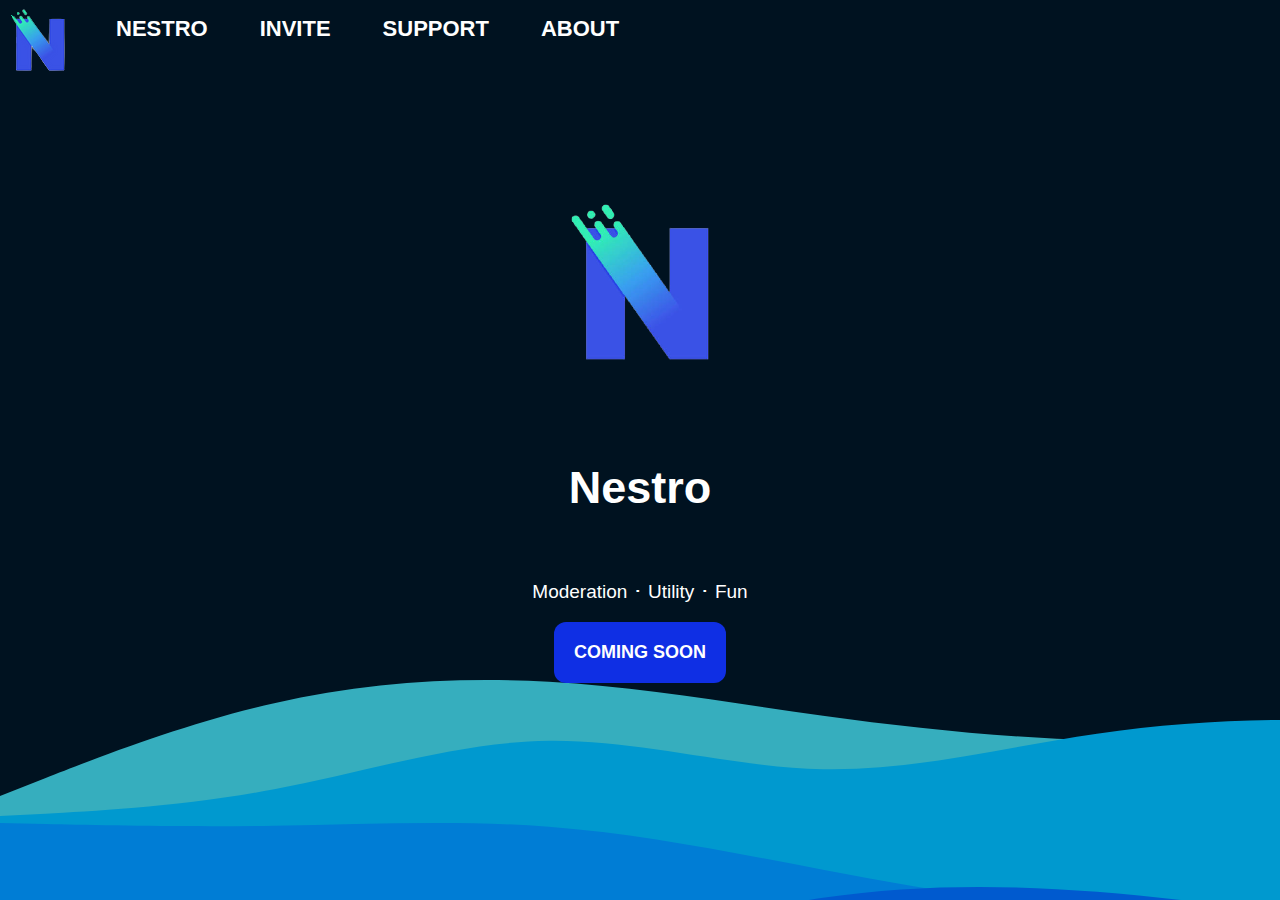
==== index.html @ c1914ac7 "Add files via upload" ====
<!DOCTYPE html>
<html>
    <head>
        <meta charset="utf-8">
        <meta http-equiv="X-UA-Compatible" content="IE=edge">
        <title>Nestro</title>
        <meta name="description" content="Coming Soon!">
        <meta name="viewport" content="width=device-width, initial-scale=1">
        <link rel="shortcut icon" href="assets/logo2.png" type="image/x-icon"/>
        <meta name="theme-color" content="#1d89e0">
        <meta name="twitter:image" content="https://cdn.discordapp.com/attachments/841560130217705482/890887777145745438/logo.png">
        <link href="https://cdn.jsdelivr.net/npm/bootstrap@5.1.1/dist/css/bootstrap.min.css" rel="stylesheet" integrity="sha384-F3w7mX95PdgyTmZZMECAngseQB83DfGTowi0iMjiWaeVhAn4FJkqJByhZMI3AhiU" crossorigin="anonymous">
        <link rel="stylesheet" href="style.css">
    </head>
    <body>
        <div class="navbar">
            <ul>
                <img src="assets/logo2.png" width="64"/>
                <li><a></a>&zwnj;</li>
                <li><a href="https://nestro.cf/"><b>NESTRO</b></a></li>
                <li><a></a>&zwnj;</li>
                <li><a href="https://nestro.cf/"><b>INVITE</b></a></li>
                <li><a></a>&zwnj;</li>
                <li><a href="https://discord.gg/bFcm9XfHv8"><b>SUPPORT</b></a></li>
                <li><a></a>&zwnj;</li>
                <li><a href="https://nestro.cf/"><b>ABOUT</b></a></li>
            </ul>
        </div>
        <div class="main">
            <p class="spc">&zwnj;</p>
            <img src="assets/logo.png" width="300"/>
            <h1>Nestro</h1>
            <li><a></a>&zwnj;</li>
            <p>Moderation ･ Utility ･ Fun</p>
            <button id="inv"><b>COMING SOON<b></button>
        </div>
        <script src="script.js" async defer></script>
    </body>
</html>
---- style.css ----
@import url('https://fonts.googleapis.com/css2?family=Lato:wght@100&family=Raleway:wght@100&display=swap');
@import url('https://fonts.googleapis.com/css2?family=Glory:wght@200&display=swap');
body {
    font-family: 'Trebuchet MS', 'Lucida Sans Unicode', 'Lucida Grande', 'Lucida Sans', Arial, sans-serif;
    background-image: url(assets/background.svg);
}
.navbar ul {
    list-style-type: none;
    margin: 0;
    padding: 0;
    overflow: hidden;
    background-color: transparent;
}
.navbar li {
    float: left;
    margin-left: 10px;
}
.navbar li a {
    font-family: 'Trebuchet MS', 'Lucida Sans Unicode', 'Lucida Grande', 'Lucida Sans', Arial, sans-serif;
    display: block;
    font-size: 22px;
    text-decoration: none;
    color: white;
    padding: 8px;
}
.navbar img {
    float: left;
}
.navbar li a:hover{
    text-decoration: underline;
    color: rgb(223, 0, 0);
    transition: 0.60s;
}
.main h1{
    text-align: center;
    font-size: 45px;
    color: white;
    font-family: BlinkMacSystemFont, 'Segoe UI', Roboto, Oxygen, Ubuntu, Cantarell, 'Open Sans', 'Helvetica Neue', sans-serif;
}
.main p {
    color: white;
    text-align: center;
    font-size: 19px;
}
.main img {
    display: block;
    margin-left: auto;
    margin-right: auto;
}
#inv {
    display: block;
    margin: auto;
    padding: 20px;
    border-radius: 12px;
    background-color: rgb(15, 47, 228);
    color: rgb(255, 255, 255);
    font-size: 18px;
    border: none;
    cursor: pointer;
}
#inv:hover {
    transition: 0.70s;
    color: rgb(255, 255, 255);
    background-color: blue;
}
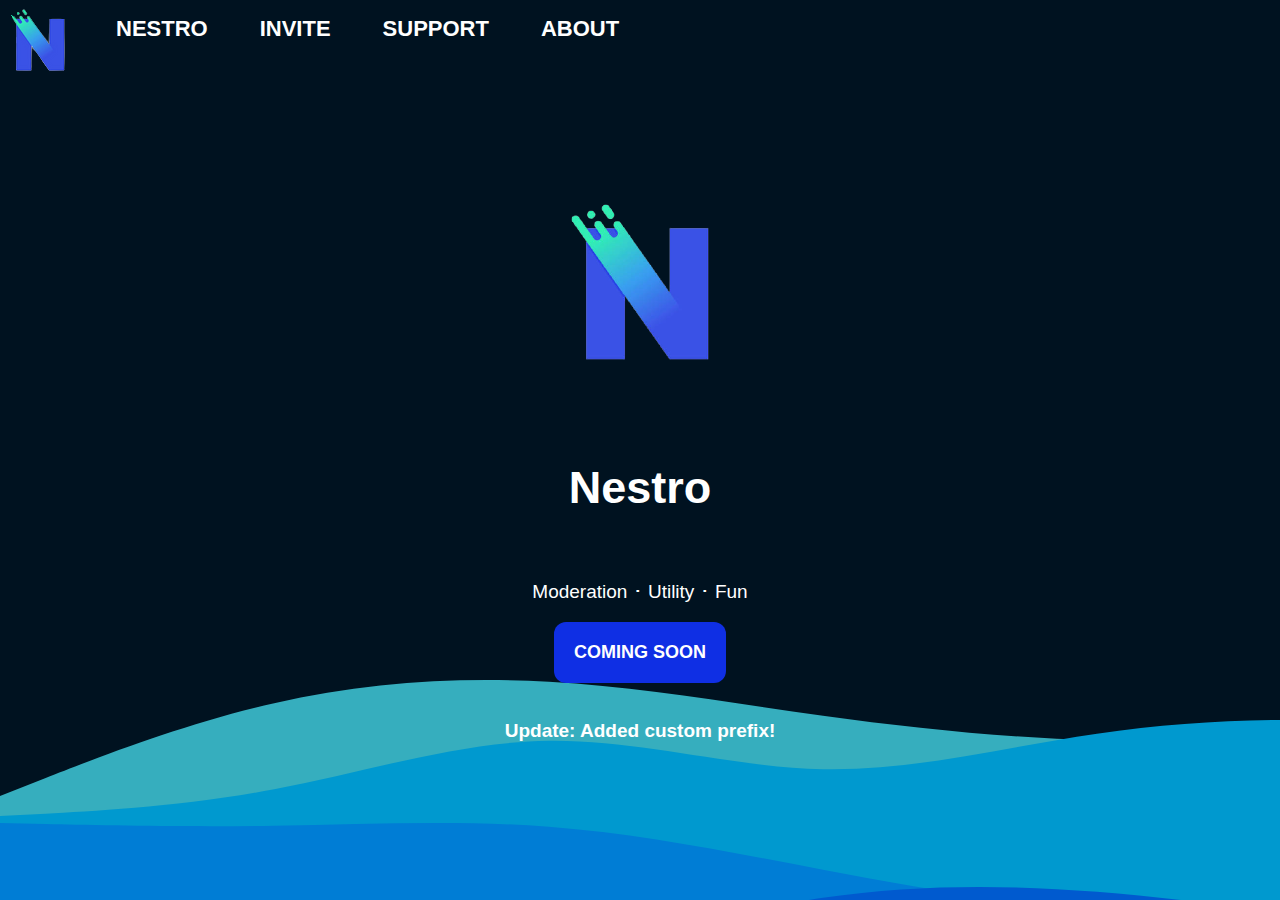
==== commit 7b117385: "Add files via upload" ====
--- a/index.html
+++ b/index.html
@@ -33,6 +33,8 @@
             <li><a></a>&zwnj;</li>
             <p>Moderation ･ Utility ･ Fun</p>
             <button id="inv"><b>COMING SOON<b></button>
+            <li><a></a>&zwnj;</li>
+            <p>Update: Added custom prefix!</p>
         </div>
         <script src="script.js" async defer></script>
     </body>
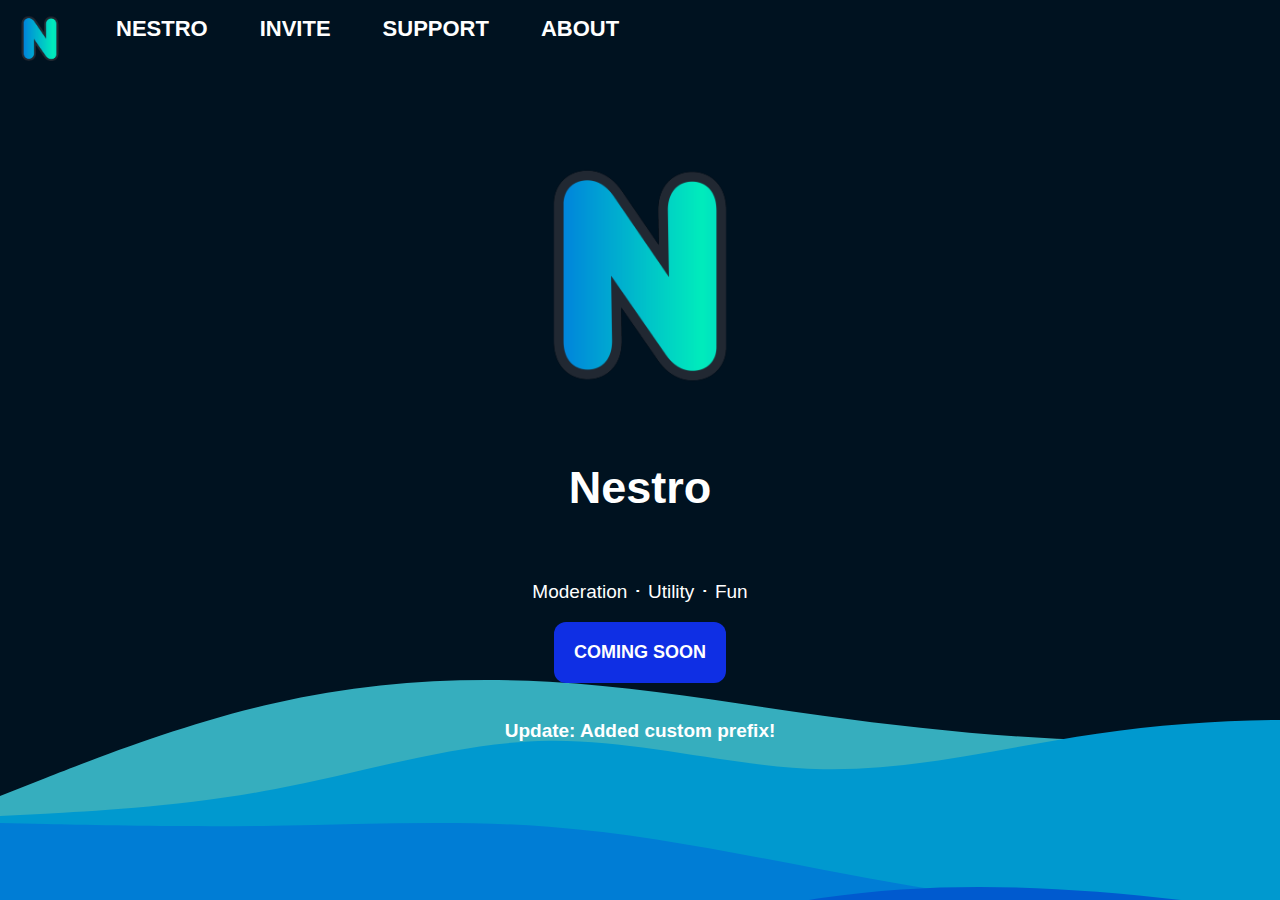
==== commit c0ed5b3e: "Add files via upload" ====
--- a/index.html
+++ b/index.html
@@ -6,7 +6,7 @@
         <title>Nestro</title>
         <meta name="description" content="Coming Soon!">
         <meta name="viewport" content="width=device-width, initial-scale=1">
-        <link rel="shortcut icon" href="assets/logo2.png" type="image/x-icon"/>
+        <link rel="shortcut icon" href="assets/logo.png" type="image/x-icon"/>
         <meta name="theme-color" content="#1d89e0">
         <meta name="twitter:image" content="https://cdn.discordapp.com/attachments/841560130217705482/890887777145745438/logo.png">
         <link href="https://cdn.jsdelivr.net/npm/bootstrap@5.1.1/dist/css/bootstrap.min.css" rel="stylesheet" integrity="sha384-F3w7mX95PdgyTmZZMECAngseQB83DfGTowi0iMjiWaeVhAn4FJkqJByhZMI3AhiU" crossorigin="anonymous">
@@ -15,7 +15,7 @@
     <body>
         <div class="navbar">
             <ul>
-                <img src="assets/logo2.png" width="64"/>
+                <img src="assets/logo.png" width="64"/>
                 <li><a></a>&zwnj;</li>
                 <li><a href="https://nestro.cf/"><b>NESTRO</b></a></li>
                 <li><a></a>&zwnj;</li>
@@ -23,7 +23,7 @@
                 <li><a></a>&zwnj;</li>
                 <li><a href="https://discord.gg/bFcm9XfHv8"><b>SUPPORT</b></a></li>
                 <li><a></a>&zwnj;</li>
-                <li><a href="https://nestro.cf/"><b>ABOUT</b></a></li>
+                <li><a href="about.html"><b>ABOUT</b></a></li>
             </ul>
         </div>
         <div class="main">
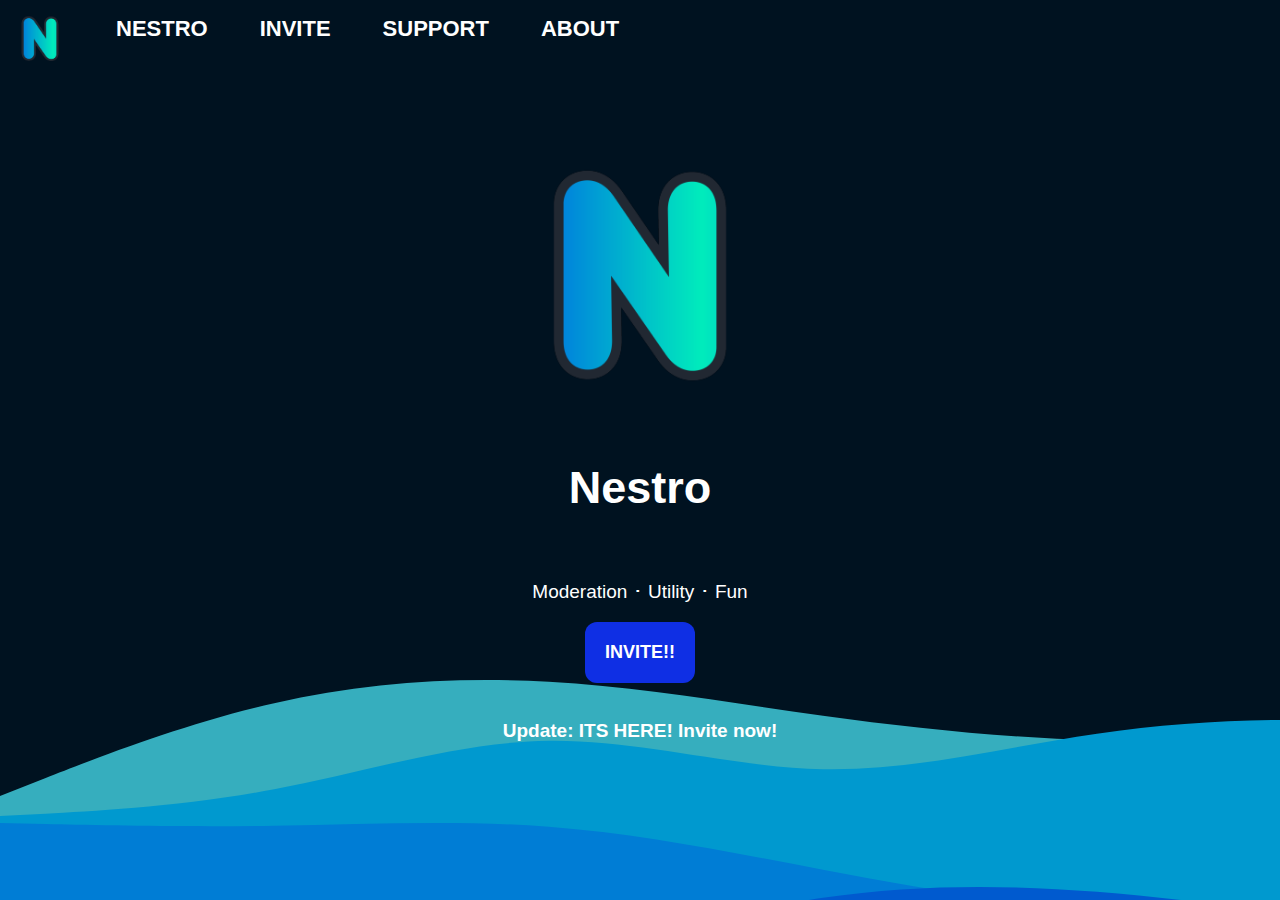
==== commit defc2246: "Add files via upload" ====
--- a/index.html
+++ b/index.html
@@ -19,7 +19,7 @@
                 <li><a></a>&zwnj;</li>
                 <li><a href="https://nestro.cf/"><b>NESTRO</b></a></li>
                 <li><a></a>&zwnj;</li>
-                <li><a href="https://nestro.cf/"><b>INVITE</b></a></li>
+                <li><a href="https://discord.com/api/oauth2/authorize?client_id=890931193015578636&permissions=536870387702&scope=bot%20applications.commands"><b>INVITE</b></a></li>
                 <li><a></a>&zwnj;</li>
                 <li><a href="https://discord.gg/bFcm9XfHv8"><b>SUPPORT</b></a></li>
                 <li><a></a>&zwnj;</li>
@@ -32,9 +32,9 @@
             <h1>Nestro</h1>
             <li><a></a>&zwnj;</li>
             <p>Moderation ･ Utility ･ Fun</p>
-            <button id="inv"><b>COMING SOON<b></button>
+            <button id="inv"><b>INVITE!! <b></button>
             <li><a></a>&zwnj;</li>
-            <p>Update: Added custom prefix!</p>
+            <p>Update: ITS HERE! Invite now!</p>
         </div>
         <script src="script.js" async defer></script>
     </body>
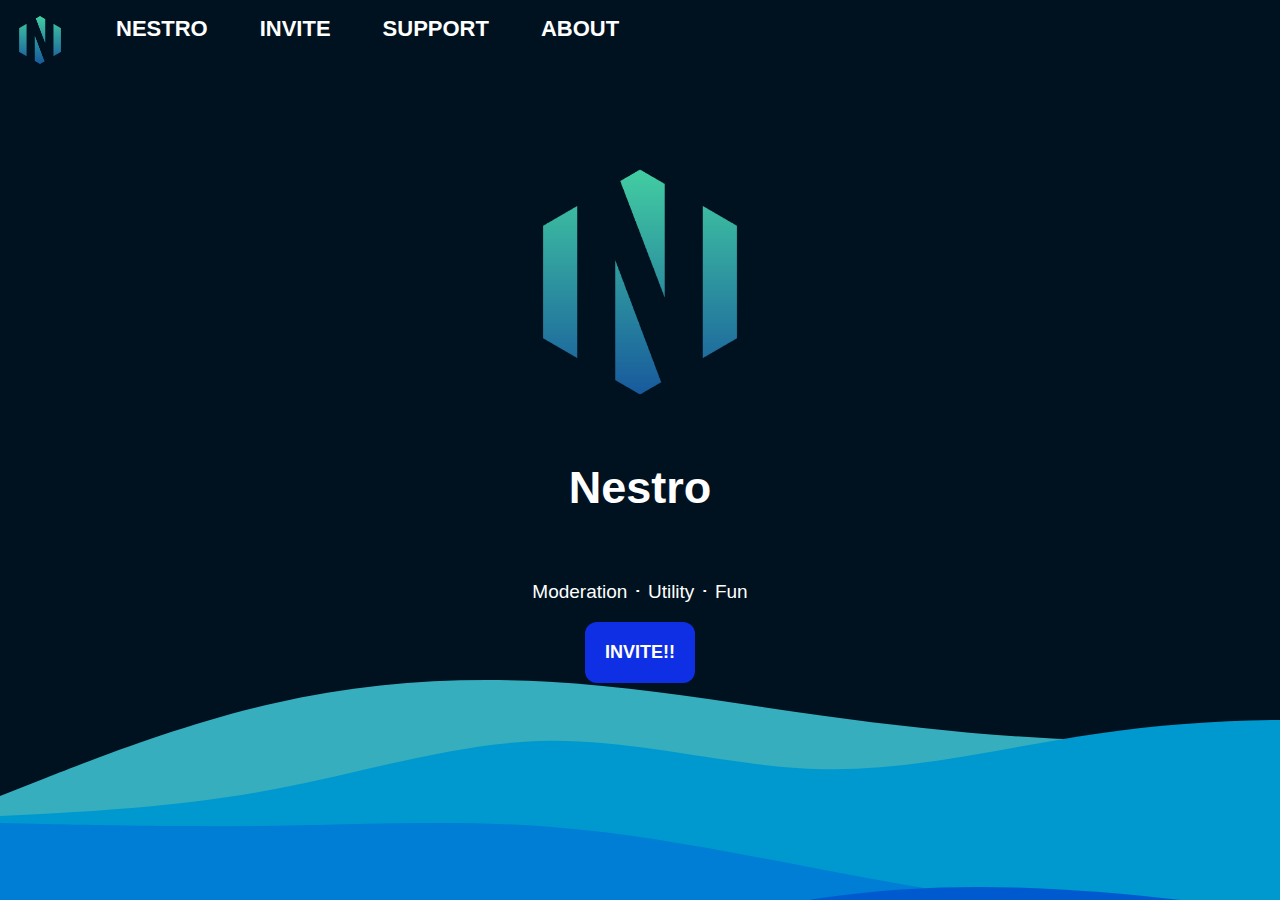
==== commit 8ea92158: "Add files via upload" ====
--- a/index.html
+++ b/index.html
@@ -6,7 +6,7 @@
         <title>Nestro</title>
         <meta name="description" content="Coming Soon!">
         <meta name="viewport" content="width=device-width, initial-scale=1">
-        <link rel="shortcut icon" href="assets/logo.png" type="image/x-icon"/>
+        <link rel="shortcut icon" href="assets/favbg.png" type="image/x-icon"/>
         <meta name="theme-color" content="#1d89e0">
         <meta name="twitter:image" content="https://cdn.discordapp.com/attachments/841560130217705482/890887777145745438/logo.png">
         <link href="https://cdn.jsdelivr.net/npm/bootstrap@5.1.1/dist/css/bootstrap.min.css" rel="stylesheet" integrity="sha384-F3w7mX95PdgyTmZZMECAngseQB83DfGTowi0iMjiWaeVhAn4FJkqJByhZMI3AhiU" crossorigin="anonymous">
@@ -15,7 +15,7 @@
     <body>
         <div class="navbar">
             <ul>
-                <img src="assets/logo.png" width="64"/>
+                <img src="assets/favbg.png" width="64"/>
                 <li><a></a>&zwnj;</li>
                 <li><a href="https://nestro.cf/"><b>NESTRO</b></a></li>
                 <li><a></a>&zwnj;</li>
@@ -28,13 +28,12 @@
         </div>
         <div class="main">
             <p class="spc">&zwnj;</p>
-            <img src="assets/logo.png" width="300"/>
+            <img src="assets/favbg.png" width="300"/>
             <h1>Nestro</h1>
             <li><a></a>&zwnj;</li>
             <p>Moderation ･ Utility ･ Fun</p>
             <button id="inv"><b>INVITE!! <b></button>
             <li><a></a>&zwnj;</li>
-            <p>Update: ITS HERE! Invite now!</p>
         </div>
         <script src="script.js" async defer></script>
     </body>
--- a/style.css
+++ b/style.css
@@ -27,9 +27,8 @@
     float: left;
 }
 .navbar li a:hover{
-    text-decoration: underline;
     color: rgb(223, 0, 0);
-    transition: 0.60s;
+    transition: 0.80s;
 }
 .main h1{
     text-align: center;
@@ -59,7 +58,7 @@
     cursor: pointer;
 }
 #inv:hover {
-    transition: 0.70s;
+    transition: 0.90s;
     color: rgb(255, 255, 255);
     background-color: blue;
 }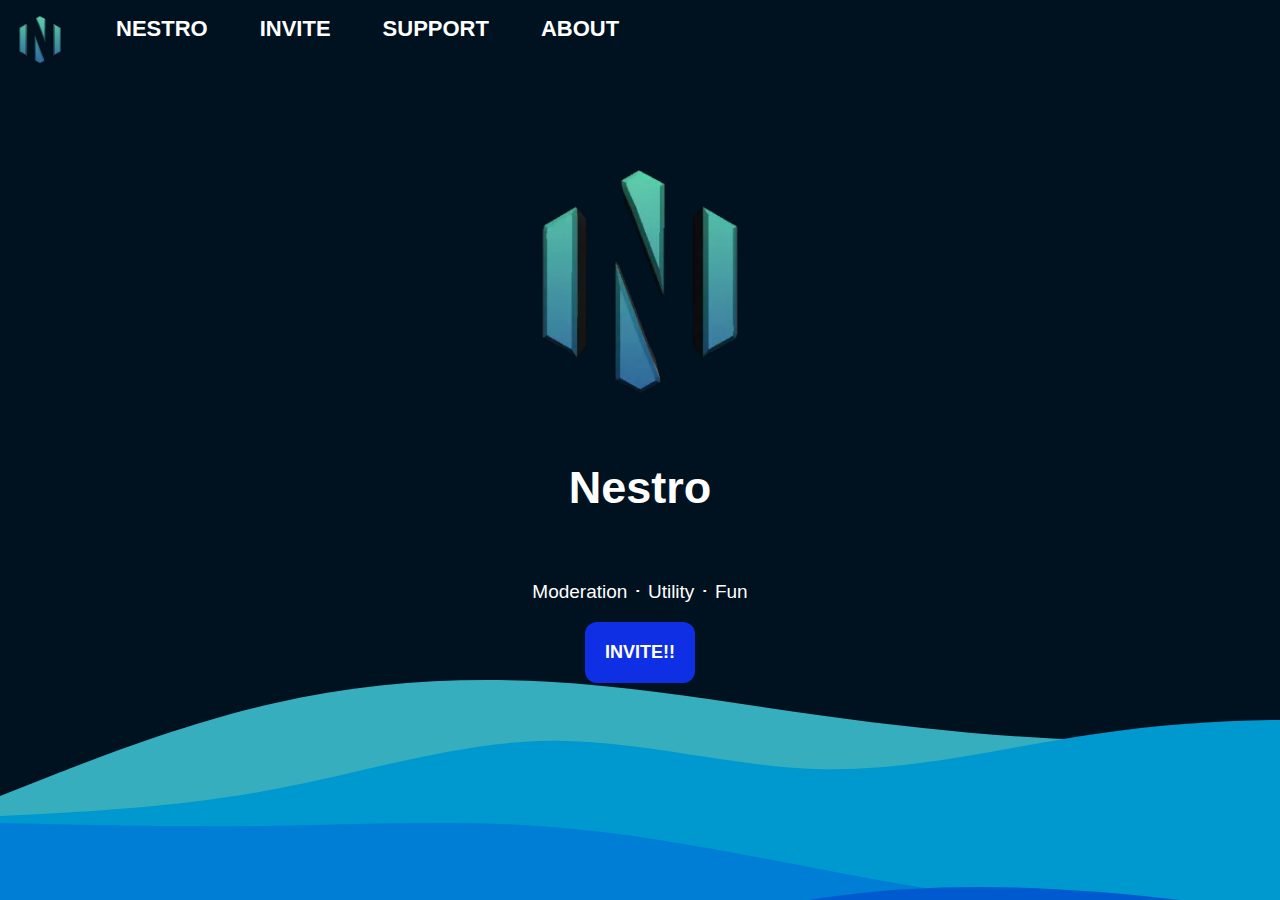
==== commit 88b2cd19: "Add files via upload" ====
--- a/index.html
+++ b/index.html
@@ -4,11 +4,11 @@
         <meta charset="utf-8">
         <meta http-equiv="X-UA-Compatible" content="IE=edge">
         <title>Nestro</title>
-        <meta name="description" content="Coming Soon!">
+        <meta name="description" content="Fun - Moderation - Util">
         <meta name="viewport" content="width=device-width, initial-scale=1">
         <link rel="shortcut icon" href="assets/favbg.png" type="image/x-icon"/>
         <meta name="theme-color" content="#1d89e0">
-        <meta name="twitter:image" content="https://cdn.discordapp.com/attachments/841560130217705482/890887777145745438/logo.png">
+        <meta name="twitter:image" content="https://images-ext-1.discordapp.net/external/1S8lNpM-vHHtPhm2TUbQoEBKa6jkh1TwbgCksD6_H8A/%3Fsize%3D1024/https/cdn.discordapp.com/avatars/890931193015578636/7f2a78187f23dd689c58e94021ae31df.webp?width=325&height=325">
         <link href="https://cdn.jsdelivr.net/npm/bootstrap@5.1.1/dist/css/bootstrap.min.css" rel="stylesheet" integrity="sha384-F3w7mX95PdgyTmZZMECAngseQB83DfGTowi0iMjiWaeVhAn4FJkqJByhZMI3AhiU" crossorigin="anonymous">
         <link rel="stylesheet" href="style.css">
     </head>
